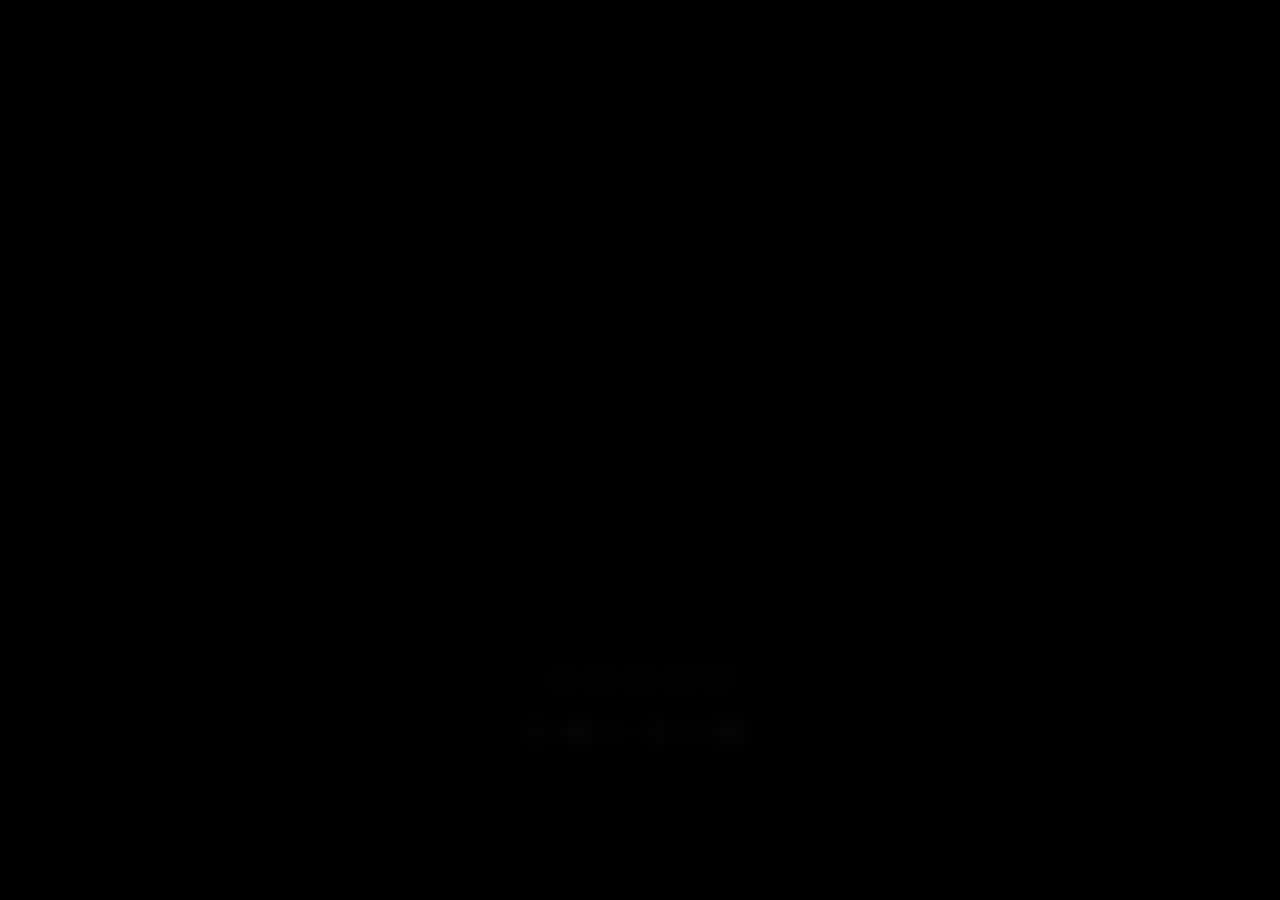
==== index.html @ 1a821f1c "Update index.html" ====
<!DOCTYPE html>
<html lang="en">
<head>
    <meta charset="UTF-8">
    <meta name="viewport" content="width=device-width, initial-scale=1.0">
    <title>sudzy's profile | onimai.net</title>
    <style>
        * {
            margin: 0;
            padding: 0;
            box-sizing: border-box;
            font-family: 'Courier New', monospace;
        }

        
        .custom-cursor {
            position: fixed;
            width: 40px;
            height: 40px;
            background: url('assets/custom_cursor.png') no-repeat center center;
            background-size: contain;
            pointer-events: none;
            z-index: 9999;
            transform: translate(-50%, -50%);
        }

        
        body:not(.touch-device) {
            cursor: none;
        }

        body {
            background-color: #000;
            color: #fff;
            overflow: hidden;
        }

        .container {
            width: 100%;
            height: 100vh;
            position: relative;
        }

        #background {
            position: fixed;
            top: 0;
            left: 0;
            width: 100%;
            height: 100%;
            object-fit: cover;
            z-index: 1;
            pointer-events: none;
        }

        .glitch-overlay {
            position: fixed;
            top: 0;
            left: 0;
            width: 100%;
            height: 100%;
            pointer-events: none;
            z-index: 2;
            opacity: 0;
            transition: opacity 0.5s;
        }

        #hacker-overlay, #snow-overlay {
            position: fixed;
            top: 0;
            left: 0;
            width: 100%;
            height: 100%;
            pointer-events: none;
            z-index: 3;
        }

        .hidden {
            display: none !important;
        }

        
        .controls {
            position: fixed;
            bottom: calc(50% - 240px - 10px);
            left: 50%;
            transform: translateX(-50%);
            display: flex;
            gap: 10px;
            z-index: 20;
            background: rgba(0, 0, 0, 0.7);
            padding: 5px 10px;
            border-radius: 20px;
            backdrop-filter: blur(5px);
        }

        .theme-button {
            width: 30px;
            height: 30px;
            border-radius: 50%;
            border: 2px solid rgba(255, 255, 255, 0.3);
            background-color: rgba(0, 0, 0, 0.5);
            cursor: pointer;
            display: flex;
            align-items: center;
            justify-content: center;
            transition: all 0.3s;
            font-size: 14px;
            font-weight: bold;
        }

        .theme-button:hover {
            transform: scale(1.1);
            border-color: rgba(255, 255, 255, 0.8);
        }

        
        .volume-control {
            display: flex;
            align-items: center;
            gap: 8px;
        }

        .volume-icon {
            width: 20px;
            height: 20px;
            cursor: pointer;
            display: flex;
            color: white;
        }

        .slider {
            -webkit-appearance: none;
            appearance: none;
            width: 80px;
            height: 5px;
            border-radius: 5px;
            background: rgba(255, 255, 255, 0.3);
            outline: none;
        }

        .slider::-webkit-slider-thumb {
            -webkit-appearance: none;
            appearance: none;
            width: 12px;
            height: 12px;
            border-radius: 50%;
            background: white;
            cursor: pointer;
        }

        
        .transparency-control {
            display: flex;
            align-items: center;
            gap: 8px;
        }

        .transparency-icon {
            width: 20px;
            height: 20px;
            color: white;
        }

        
        .top-controls {
            position: fixed;
            bottom: calc(50% - 240px - 60px);
            left: 50%;
            transform: translateX(-50%);
            display: flex;
            align-items: center;
            gap: 15px;
            z-index: 20;
            background: rgba(0, 0, 0, 0.7);
            padding: 8px 12px;
            border-radius: 20px;
            backdrop-filter: blur(5px);
        }

        
        #profile-block {
            position: fixed;
            top: 50%;
            left: 50%;
            transform: translate(-50%, -50%);
            width: 820px;
            min-height: 332px;
            background: rgba(0, 0, 0, 0.7);
            border: 1px solid rgba(255, 255, 255, 0.2);
            padding: 20px;
            border-radius: 15px;
            z-index: 20;
            display: flex;
            flex-direction: column;
            gap: 15px;
            backdrop-filter: blur(10px);
            opacity: 0;
            transform-style: preserve-3d;
            transition: transform 0.5s ease-out;
            pointer-events: auto;
        }

        .profile-header {
            display: flex;
            align-items: flex-start;
            gap: 15px;
        }

        .profile-container {
            position: relative;
            width: 150px;
            height: 150px;
        }

        .profile-container::after {
            content: '';
            position: absolute;
            top: -2px;
            left: -2px;
            right: -2px;
            bottom: -2px;
            border-radius: 50%;
            background: radial-gradient(
                circle at 10px 10px,
                var(--primary-color, #00CED1) 10%,
                transparent 15%
            );
            animation: orbit 3s linear infinite;
            z-index: -1;
            filter: blur(1px);
            box-shadow: none;
        }

        .profile-container.fast-orbit::after {
            animation: fast-orbit 0.5s linear forwards;
        }

        .profile-picture {
            width: 150px;
            height: 150px;
            border-radius: 50%;
            object-fit: cover;
            cursor: pointer;
            pointer-events: auto;
            opacity: 1 !important;
        }

        .profile-info {
            flex: 1;
            display: flex;
            flex-direction: column;
        }

        .name-and-badges {
            display: flex;
            align-items: center;
            gap: 10px;
            margin-bottom: 10px;
        }

        
        @font-face {
            font-family: 'Angel Wish';
            src: url('assets/Angel_wish.ttf') format('truetype');
            font-weight: normal;
            font-style: normal;
        }

        #profile-name {
            font-family: 'Angel Wish', sans-serif;
            font-size: 32px;
            font-weight: bold;
            letter-spacing: 3px;
            color: #fff;
            filter: drop-shadow(0 0 8px rgba(255, 255, 255, 0.7));
            opacity: 1 !important;
        }

        .badge-group {
            display: flex;
            flex-wrap: wrap;
            gap: 8px;
        }

        .badge-container {
            position: relative;
            pointer-events: auto;
            opacity: 1 !important;
        }

        .badge-container .tooltip {
            visibility: hidden;
            width: 120px;
            background-color: rgba(0, 0, 0, 0.8);
            color: #fff;
            text-align: center;
            border-radius: 6px;
            padding: 5px 0;
            position: absolute;
            z-index: 100;
            bottom: 125%;
            left: 50%;
            margin-left: -60px;
            opacity: 0;
            transition: opacity 0.3s;
        }

        .badge-container:hover .tooltip {
            visibility: visible;
            opacity: 1 !important;
        }

        .badge-box {
            background: rgba(255, 255, 255, 0.15);
            padding: 2px;
            border-radius: 15px;
            display: inline-block;
        }

        .badge-box-inner {
            background: rgba(0, 0, 0, 0.5);
            padding: 5px;
            border-radius: 12px;
            display: flex;
            gap: 8px;
            box-shadow: inset 0 0 10px rgba(255, 255, 255, 0.2);
        }

        .badge {
            width: 22px;
            height: 22px;
            transition: transform 0.3s;
            pointer-events: auto;
            opacity: 1 !important;
        }

        .badge:hover {
            transform: scale(1.2);
        }

        #profile-bio {
            color: rgba(255, 255, 255, 0.8);
            font-size: 18px;
            line-height: 1.5;
            margin-bottom: 10px;
            opacity: 1 !important;
        }

        .bio-separator {
            width: 100%;
            height: 1px;
            background: rgba(255, 255, 255, 0.2);
            margin: 20px 0;
            opacity: 1 !important;
        }

        .profile-footer {
            display: flex;
            flex-direction: column;
            gap: 5px;
            width: 100%;
            margin-top: auto;
        }

        .visitor-counter {
            display: flex;
            align-items: center;
            gap: 8px;
            background: rgba(255, 255, 255, 0.1);
            padding: 8px 15px;
            border-radius: 20px;
            font-size: 14px;
            align-self: flex-start;
            position: relative;
            pointer-events: auto;
            opacity: 1 !important;
        }

        .visitor-icon {
            width: 18px;
            height: 18px;
            color: white;
            opacity: 1 !important;
        }

        .visitor-counter .tooltip {
            visibility: hidden;
            width: 120px;
            background-color: rgba(0, 0, 0, 0.8);
            color: #fff;
            text-align: center;
            border-radius: 6px;
            padding: 5px 0;
            position: absolute;
            z-index: 100;
            top: -35px;
            left: 50%;
            margin-left: -60px;
            opacity: 0;
            transition: opacity 0.3s;
        }

        .visitor-counter:hover .tooltip {
            visibility: visible;
            opacity: 1 !important;
        }

        #visitor-count {
            opacity: 1 !important;
        }

        .social-links {
            display: flex;
            justify-content: center;
            gap: 12px;
            margin-top: 0;
            pointer-events: auto;
            opacity: 1 !important;
        }

        .social-icon {
            width: 36px;
            height: 36px;
            transition: transform 0.3s ease;
            filter: drop-shadow(0 0 8px rgba(255, 255, 255, 0.7));
            pointer-events: auto;
            opacity: 1 !important;
        }

        .social-icon:hover {
            transform: scale(1.4) rotateY(15deg);
        }

        
        #skills-block {
            position: fixed;
            top: 50%;
            left: 50%;
            transform: translate(-50%, -50%);
            width: 820px;
            min-height: 332px;
            background: rgba(0, 0, 0, 0.7);
            border: 1px solid rgba(255, 255, 255, 0.2);
            padding: 20px;
            border-radius: 15px;
            z-index: 20;
            display: flex;
            flex-direction: column;
            gap: 15px;
            backdrop-filter: blur(10px);
            transform-style: preserve-3d;
            transition: transform 0.5s ease-out;
        }

        .skills-title {
            text-align: center;
            font-size: 24px;
            margin-bottom: 15px;
        }

        .skill {
            display: flex;
            flex-direction: column;
            gap: 5px;
        }

        .skill-name {
            display: flex;
            justify-content: space-between;
            align-items: center;
        }

        .skill-icon {
            width: 22px;
            height: 22px;
            margin-right: 8px;
        }

        .skill-bar-container {
            height: 10px;
            background: rgba(255, 255, 255, 0.1);
            border-radius: 5px;
            overflow: hidden;
        }

        .skill-bar {
            height: 100%;
            border-radius: 5px;
            width: 0%;
            transition: width 2s;
        }

        #python-bar {
            background: linear-gradient(90deg, #ff6b6b, #ff9f9f);
        }

        #cpp-bar {
            background: linear-gradient(90deg, #4facfe, #00f2fe);
        }

        #csharp-bar {
            background: linear-gradient(90deg, #43e97b, #38f9d7);
        }

        
        #results-button-container {
            position: fixed;
            top: 20px;
            left: 50%;
            transform: translateX(-50%);
            z-index: 20;
        }

        #results-theme {
            background: rgba(0, 0, 0, 0.7);
            color: white;
            border: 1px solid rgba(255, 255, 255, 0.3);
            padding: 8px 15px;
            border-radius: 20px;
            cursor: pointer;
            font-family: 'Courier New', monospace;
            font-size: 14px;
            backdrop-filter: blur(5px);
            transition: all 0.3s;
        }

        #results-theme:hover {
            background: rgba(0, 0, 0, 0.9);
            border-color: rgba(255, 255, 255, 0.8);
        }

        #results-hint {
            position: absolute;
            background: rgba(0, 0, 0, 0.8);
            color: white;
            padding: 8px 12px;
            border-radius: 10px;
            font-size: 12px;
            width: 180px;
            text-align: center;
            pointer-events: none;
            z-index: 25;
            backdrop-filter: blur(5px);
            border: 1px solid rgba(255, 255, 255, 0.2);
        }

        #results-hint::before {
            content: '';
            position: absolute;
            top: -10px;
            left: 50%;
            transform: translateX(-50%);
            border-width: 0 10px 10px 10px;
            border-style: solid;
            border-color: transparent transparent rgba(0, 0, 0, 0.8) transparent;
        }

        
        .home-theme #profile-block,
        .home-theme #skills-block {
            border-color: rgba(0, 195, 255, 0.5);
        }

        .hacker-theme #profile-block,
        .hacker-theme #skills-block {
            border-color: rgba(0, 255, 0, 0.5);
        }

        .rain-theme #profile-block,
        .rain-theme #skills-block {
            border-color: rgba(100, 149, 237, 0.5);
        }

        .anime-theme #profile-block,
        .anime-theme #skills-block {
            border-color: rgba(255, 0, 255, 0.5);
        }

        .car-theme #profile-block,
        .car-theme #skills-block {
            border-color: rgba(255, 165, 0, 0.5);
        }

        
        .glitch {
            animation: glitch 0.2s ease-in-out;
        }

        @keyframes glitch {
            0% {
                transform: translate(0);
            }
            20% {
                transform: translate(-2px, 2px);
            }
            40% {
                transform: translate(-2px, -2px);
            }
            60% {
                transform: translate(2px, 2px);
            }
            80% {
                transform: translate(2px, -2px);
            }
            100% {
                transform: translate(0);
            }
        }

        @keyframes orbit {
            0% {
                transform: rotate(0deg);
            }
            100% {
                transform: rotate(360deg);
            }
        }

        @keyframes fast-orbit {
            0% {
                transform: rotate(0deg);
            }
            100% {
                transform: rotate(360deg);
            }
        }

        
        .cursor-trail {
            position: fixed;
            pointer-events: none;
            z-index: 9999;
        }

        .cursor-trail-dot {
            position: absolute;
            width: 6px;
            height: 6px;
            background-color: rgba(255, 255, 255, 0.8);
            border-radius: 50%;
            transform: translate(-50%, -50%);
            transition: opacity 0.3s ease;
        }

        
        #start-screen {
            position: fixed;
            top: 0;
            left: 0;
            width: 100%;
            height: 100vh;
            background: rgba(0, 0, 0, 0.9);
            backdrop-filter: blur(10px);
            display: flex;
            align-items: center;
            justify-content: center;
            z-index: 30;
            cursor: pointer;
        }

        #start-text {
            font-family: 'Courier New', monospace;
            font-size: 24px;
            color: #fff;
            text-align: center;
        }

        
        @media (max-width: 430px) {
            
            #profile-block, #skills-block {
                width: 90vw;
                max-width: 350px;
                min-height: 280px;
                padding: 15px;
                top: 50%;
                left: 50%;
                transform: translate(-50%, -50%);
            }

            .profile-header {
                flex-direction: column;
                align-items: center;
                gap: 10px;
            }

            .profile-container {
                width: 120px;
                height: 120px;
            }

            .profile-picture {
                width: 120px;
                height: 120px;
            }

            .profile-info {
                align-items: center;
                text-align: center;
            }

            .name-and-badges {
                flex-direction: column;
                align-items: center;
                gap: 8px;
            }

            #profile-name {
                font-size: 24px;
                letter-spacing: 2px;
            }

            .badge-group {
                justify-content: center;
                gap: 6px;
            }

            .badge {
                width: 18px;
                height: 18px;
            }

            .badge-container .tooltip {
                width: 100px;
                font-size: 12px;
                margin-left: -50px;
                bottom: 110%;
            }

            #profile-bio {
                font-size: 14px;
                line-height: 1.4;
            }

            .bio-separator {
                margin: 15px 0;
            }

            .social-links {
                gap: 10px;
                justify-content: center;
            }

            .social-icon {
                width: 32px;
                height: 32px;
            }

            .visitor-counter {
                font-size: 12px;
                padding: 6px 12px;
                align-self: center;
            }

            .visitor-icon {
                width: 16px;
                height: 16px;
            }

            .visitor-counter .tooltip {
                width: 100px;
                font-size: 12px;
                margin-left: -50px;
                top: -30px;
            }

            .skills-title {
                font-size: 18px;
                margin-bottom: 10px;
            }

            .skill-icon {
                width: 18px;
                height: 18px;
            }

            .skill-name span {
                font-size: 14px;
            }

            
            .controls {
                bottom: 20px;
                gap: 8px;
                padding: 5px 8px;
            }

            .theme-button {
                width: 28px;
                height: 28px;
                font-size: 12px;
            }

            
            .top-controls {
                bottom: 70px;
                gap: 10px;
                padding: 6px 10px;
            }

            .volume-control, .transparency-control {
                gap: 6px;
            }

            .volume-icon, .transparency-icon {
                width: 18px;
                height: 18px;
            }

            .slider {
                width: 60px;
                height: 4px;
            }

            .slider::-webkit-slider-thumb {
                width: 10px;
                height: 10px;
            }

            
            #results-button-container {
                top: 10px;
            }

            #results-theme {
                padding: 6px 12px;
                font-size: 12px;
            }

            #results-hint {
                width: 150px;
                font-size: 10px;
                padding: 6px 10px;
            }

            
            #start-text {
                font-size: 18px;
                padding: 0 20px;
            }
        }
    </style>
    <link href="https://fonts.googleapis.com/css2?family=Retro+Gaming&display=swap" rel="stylesheet">
</head>
<body class="home-theme" onload="initMedia()">
    
    <div class="custom-cursor"></div>

    
    <div id="start-screen">
        <div id="start-text"></div>
    </div>

    <div class="container">
        
        <video id="background" autoplay loop muted playsinline webkit-playsinline>
            <source src="assets/background.mp4" type="video/mp4">
        </video>

        
        <div class="glitch-overlay"></div>
        <div id="hacker-overlay" class="hidden">
            
        </div>
        <div id="snow-overlay" class="hidden">
            
        </div>


        <div id="profile-block">
            <div class="profile-header">
                <div class="profile-container">
                    <img src="assets/profile.gif" alt="Profile" class="profile-picture">
                </div>
                <div class="profile-info">
                    <div class="name-and-badges">
                        <div id="profile-name">sudzy</div>
                        <div class="badge-box">
                            <div class="badge-box-inner">
                                <div class="badge-group">
                                    <div class="badge-container">
                                        <img src="assets/staff.gif" alt="Staff" class="badge">
                                        <span class="tooltip">Premium</span>
                                    </div>
                                    <div class="badge-container">
                                        <img src="assets/owner.gif" alt="Owner" class="badge">
                                        <span class="tooltip">Owner</span>
                                    </div>
                                    
                                    <div class="badge-container">
                                        <img src="assets/developer.png" alt="Developer" class="badge">
                                        <span class="tooltip">Developer</span>
                                    </div>
                                    
                                    
                                    <div class="badge-container">
                                        <img src="assets/verified.gif" alt="Verified" class="badge">
                                        <span class="tooltip">Verified</span>
                                    </div>
                                    
                                </div>
                            </div>
                        </div>
                    </div>
                    <div id="profile-bio"></div>
                </div>
            </div>

            <div class="bio-separator"></div>

            <div class="profile-footer">

                <div class="social-links">
                    <a href="https://discord.gg/motiongoats" target="_blank">
                        <img src="assets/discord.png" alt="Discord" class="social-icon">
                    </a>
                    <a href="https://github.com/sudzyreborn" target="_blank">
                        <img src="assets/github.png" alt="GitHub" class="social-icon">
                    </a>
                    <a href="https://www.youtube.com/@jvbjvbj" target="_blank">
                        <img src="assets/youtube.png" alt="YouTube" class="social-icon">
                    </a>
                    
                </div>


                <div class="visitor-counter">
                    <svg class="visitor-icon" viewBox="0 0 24 24" fill="none" stroke="currentColor">
                        <path stroke-linecap="round" stroke-linejoin="round" stroke-width="2" d="M15 12a3 3 0 11-6 0 3 3 0 016 0z"></path>
                        <path stroke-linecap="round" stroke-linejoin="round" stroke-width="2" d="M2.458 12C3.732 7.943 7.523 5 12 5c4.478 0 8.268 2.943 9.542 7-1.274 4.057-5.064 7-9.542 7-4.477 0-8.268-2.943-9.542-7z"></path>
                    </svg>
                    <span id="visitor-count">21234</span>
                    <span class="tooltip">Profile Views</span>
                </div>
            </div>
        </div>


        <div id="skills-block" class="hidden">
            <h2 class="skills-title">Programming Skills</h2>
            <div class="skill">
                <div class="skill-name">
                    <img src="assets/python.png" alt="Python" class="skill-icon">
                    <span>Python</span>
                    <span>87%</span>
                </div>
                <div class="skill-bar-container">
                    <div id="python-bar" class="skill-bar"></div>
                </div>
            </div>
            <div class="skill">
                <div class="skill-name">
                    <img src="assets/cpp.png" alt="C++" class="skill-icon">
                    <span>C++</span>
                    <span>75%</span>
                </div>
                <div class="skill-bar-container">
                    <div id="cpp-bar" class="skill-bar"></div>
                </div>
            </div>
            <div class="skill">
                <div class="skill-name">
                    <img src="assets/csharp.png" alt="C#" class="skill-icon">
                    <span>C#</span>
                    <span>80%</span>
                </div>
                <div class="skill-bar-container">
                    <div id="csharp-bar" class="skill-bar"></div>
                </div>
            </div>
        </div>


        <div id="results-button-container" class="hidden">
            <button id="results-theme">View Results</button>
            <div id="results-hint" class="hidden">Click again to return to profile</div>
        </div>


        <div class="controls">
            <div id="home-theme" class="theme-button">1</div>
            <div id="hacker-theme" class="theme-button">2</div>
            <div id="rain-theme" class="theme-button">3</div>
            <div id="anime-theme" class="theme-button">4</div>
            <div id="car-theme" class="theme-button">5</div>
        </div>


        <div class="top-controls">
            <div class="volume-control">
                <svg id="volume-icon" class="volume-icon" viewBox="0 0 24 24" fill="none" stroke="currentColor">
                    <path stroke-linecap="round" stroke-linejoin="round" stroke-width="2" d="M15.536 8.464a5 5 0 010 7.072m2.828-9.9a9 9 0 010 12.728M5.586 15H4a1 1 0 01-1-1v-4a1 1 0 011-1h1.586l4.707-4.707C10.923 3.663 12 4.109 12 5v14c0 .891-1.077 1.337-1.707.707L5.586 15z"></path>
                </svg>
                <input id="volume-slider" class="slider" type="range" min="0" max="1" step="0.01" value="0.3">
            </div>
            <div class="transparency-control">
                <svg class="transparency-icon" viewBox="0 0 24 24" fill="none" stroke="currentColor">
                    <path stroke-linecap="round" stroke-linejoin="round" stroke-width="2" d="M15 12a3 3 0 11-6 0 3 3 0 016 0z"></path>
                    <path stroke-linecap="round" stroke-linejoin="round" stroke-width="2" d="M2.458 12C3.732 7.943 7.523 5 12 5c4.478 0 8.268 2.943 9.542 7-1.274 4.057-5.064 7-9.542 7-4.477 0-8.268-2.943-9.542-7z"></path>
                </svg>
                <input id="transparency-slider" class="slider" type="range" min="0" max="1" step="0.01" value="0.7">
            </div>
        </div>
    </div>


    <audio id="background-music" loop>
        <source src="assets/background_music.mp3" type="audio/mp3">
    </audio>
    <audio id="hacker-music" loop muted>
        <source src="assets/hacker_music.mp3" type="audio/mp3">
    </audio>
    <audio id="rain-music" loop muted>
        <source src="assets/rain_music.mp3" type="audio/mp3">
    </audio>
    <audio id="anime-music" loop muted>
        <source src="assets/anime_music.mp3" type="audio/mp3">
    </audio>
    <audio id="car-music" loop muted>
        <source src="assets/car_music.mp3" type="audio/mp3">
    </audio>


    <script src="https://cdnjs.cloudflare.com/ajax/libs/gsap/3.12.2/gsap.min.js"></script>


    <script src="script.js"></script>
</body>
</html>
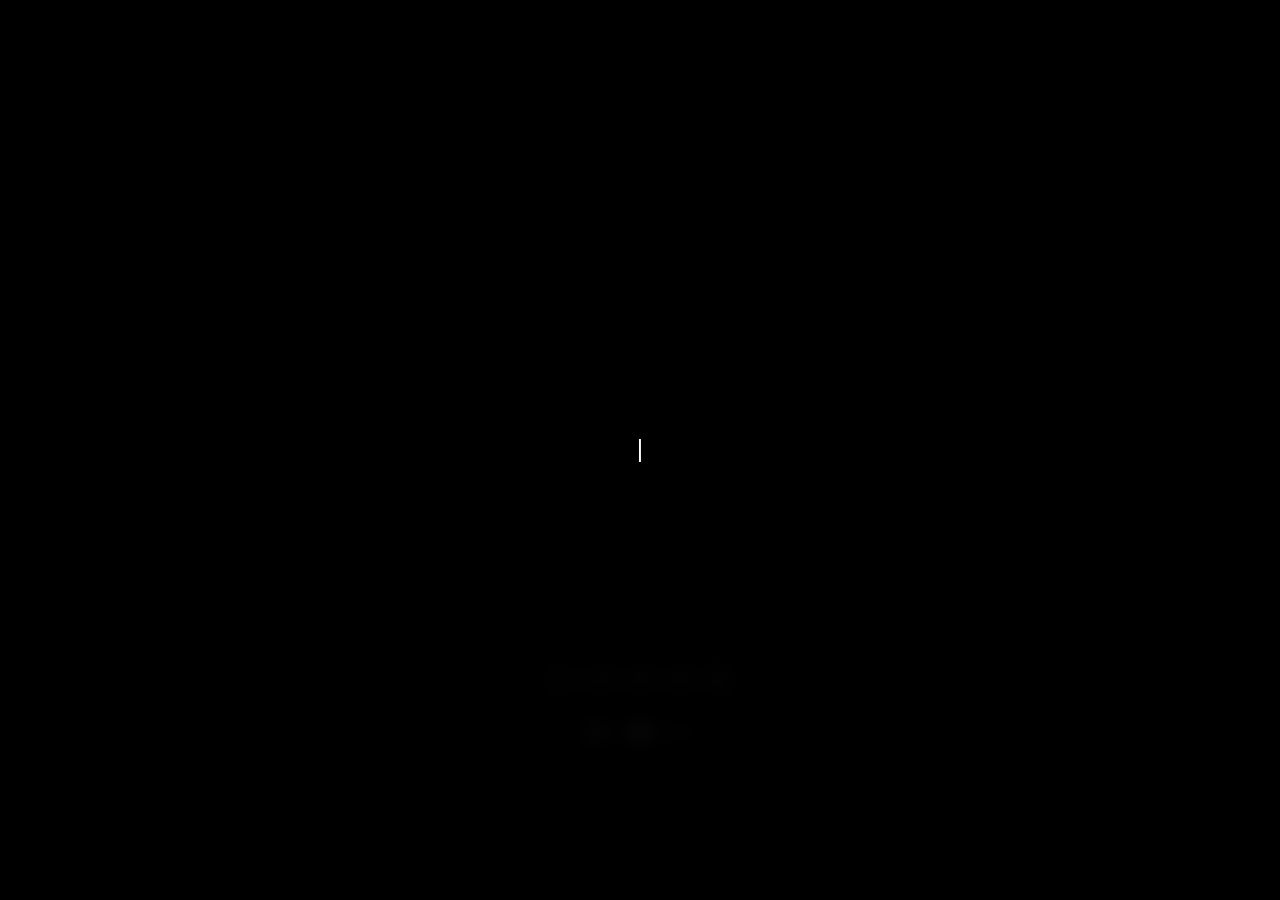
==== commit 36908572: "Update index.html" ====
--- a/index.html
+++ b/index.html
@@ -879,11 +879,11 @@
                             <div class="badge-box-inner">
                                 <div class="badge-group">
                                     <div class="badge-container">
-                                        <img src="assets/staff.gif" alt="Staff" class="badge">
+                                        <img src="assets/premium.png" alt="Premium" class="badge">
                                         <span class="tooltip">Premium</span>
                                     </div>
                                     <div class="badge-container">
-                                        <img src="assets/owner.gif" alt="Owner" class="badge">
+                                        <img src="assets/owner.png" alt="Owner" class="badge">
                                         <span class="tooltip">Owner</span>
                                     </div>
                                     
@@ -894,7 +894,7 @@
                                     
                                     
                                     <div class="badge-container">
-                                        <img src="assets/verified.gif" alt="Verified" class="badge">
+                                        <img src="assets/verified.png" alt="Verified" class="badge">
                                         <span class="tooltip">Verified</span>
                                     </div>
                                     
@@ -993,13 +993,7 @@
                 </svg>
                 <input id="volume-slider" class="slider" type="range" min="0" max="1" step="0.01" value="0.3">
             </div>
-            <div class="transparency-control">
-                <svg class="transparency-icon" viewBox="0 0 24 24" fill="none" stroke="currentColor">
-                    <path stroke-linecap="round" stroke-linejoin="round" stroke-width="2" d="M15 12a3 3 0 11-6 0 3 3 0 016 0z"></path>
-                    <path stroke-linecap="round" stroke-linejoin="round" stroke-width="2" d="M2.458 12C3.732 7.943 7.523 5 12 5c4.478 0 8.268 2.943 9.542 7-1.274 4.057-5.064 7-9.542 7-4.477 0-8.268-2.943-9.542-7z"></path>
-                </svg>
-                <input id="transparency-slider" class="slider" type="range" min="0" max="1" step="0.01" value="0.7">
-            </div>
+            
         </div>
     </div>
 
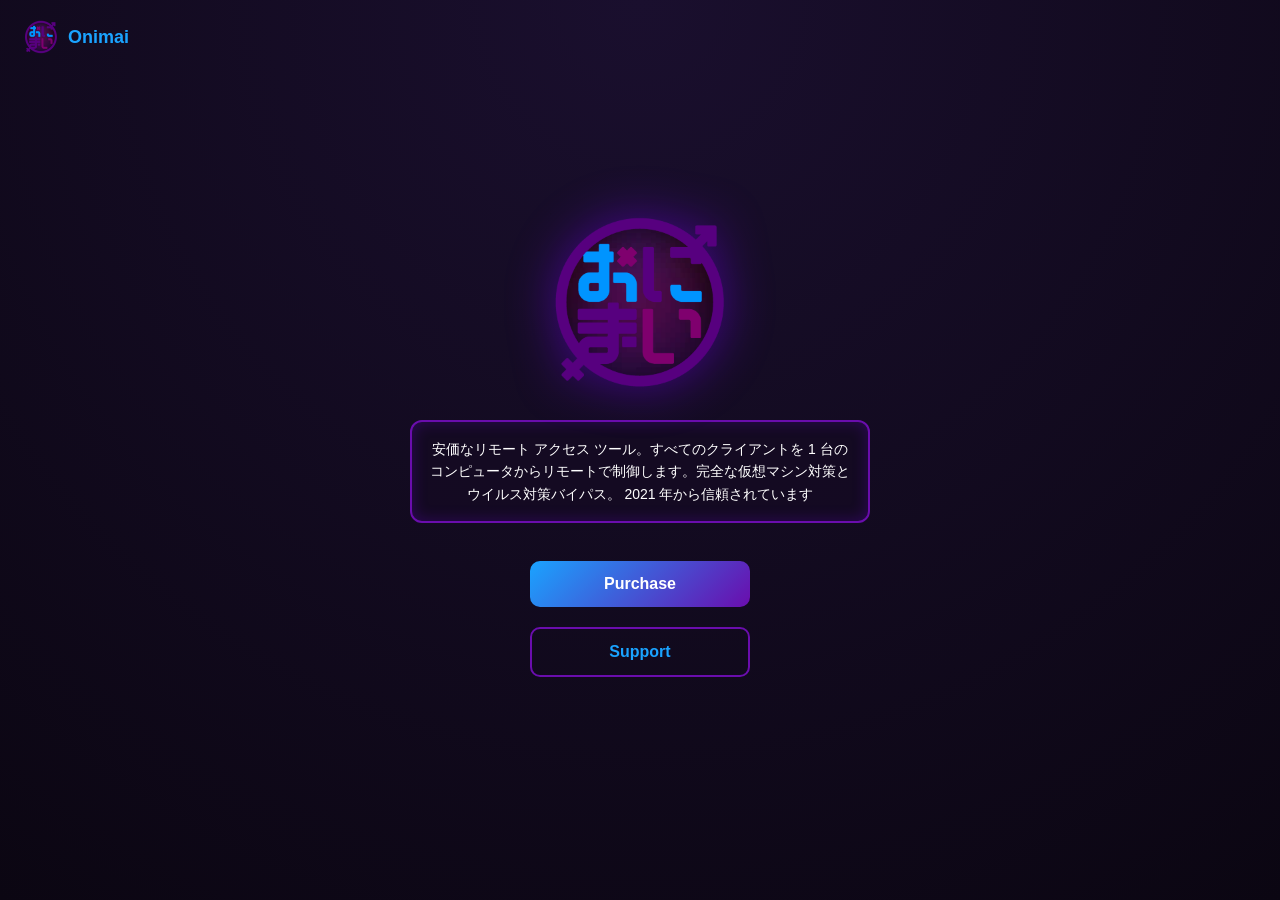
==== commit ac7d71ef: "Create initial index.html for Onimai webpage This HTML file sets up a webpage for 'Onimai' with styl" ====
--- a/index.html
+++ b/index.html
@@ -1,1023 +1,149 @@
-<!DOCTYPE html>
-<html lang="en">
-<head>
-    <meta charset="UTF-8">
-    <meta name="viewport" content="width=device-width, initial-scale=1.0">
-    <title>sudzy's profile | onimai.net</title>
-    <style>
-        * {
-            margin: 0;
-            padding: 0;
-            box-sizing: border-box;
-            font-family: 'Courier New', monospace;
-        }
-
-        
-        .custom-cursor {
-            position: fixed;
-            width: 40px;
-            height: 40px;
-            background: url('assets/custom_cursor.png') no-repeat center center;
-            background-size: contain;
-            pointer-events: none;
-            z-index: 9999;
-            transform: translate(-50%, -50%);
-        }
-
-        
-        body:not(.touch-device) {
-            cursor: none;
-        }
-
-        body {
-            background-color: #000;
-            color: #fff;
-            overflow: hidden;
-        }
-
-        .container {
-            width: 100%;
-            height: 100vh;
-            position: relative;
-        }
-
-        #background {
-            position: fixed;
-            top: 0;
-            left: 0;
-            width: 100%;
-            height: 100%;
-            object-fit: cover;
-            z-index: 1;
-            pointer-events: none;
-        }
-
-        .glitch-overlay {
-            position: fixed;
-            top: 0;
-            left: 0;
-            width: 100%;
-            height: 100%;
-            pointer-events: none;
-            z-index: 2;
-            opacity: 0;
-            transition: opacity 0.5s;
-        }
-
-        #hacker-overlay, #snow-overlay {
-            position: fixed;
-            top: 0;
-            left: 0;
-            width: 100%;
-            height: 100%;
-            pointer-events: none;
-            z-index: 3;
-        }
-
-        .hidden {
-            display: none !important;
-        }
-
-        
-        .controls {
-            position: fixed;
-            bottom: calc(50% - 240px - 10px);
-            left: 50%;
-            transform: translateX(-50%);
-            display: flex;
-            gap: 10px;
-            z-index: 20;
-            background: rgba(0, 0, 0, 0.7);
-            padding: 5px 10px;
-            border-radius: 20px;
-            backdrop-filter: blur(5px);
-        }
-
-        .theme-button {
-            width: 30px;
-            height: 30px;
-            border-radius: 50%;
-            border: 2px solid rgba(255, 255, 255, 0.3);
-            background-color: rgba(0, 0, 0, 0.5);
-            cursor: pointer;
-            display: flex;
-            align-items: center;
-            justify-content: center;
-            transition: all 0.3s;
-            font-size: 14px;
-            font-weight: bold;
-        }
-
-        .theme-button:hover {
-            transform: scale(1.1);
-            border-color: rgba(255, 255, 255, 0.8);
-        }
-
-        
-        .volume-control {
-            display: flex;
-            align-items: center;
-            gap: 8px;
-        }
-
-        .volume-icon {
-            width: 20px;
-            height: 20px;
-            cursor: pointer;
-            display: flex;
-            color: white;
-        }
-
-        .slider {
-            -webkit-appearance: none;
-            appearance: none;
-            width: 80px;
-            height: 5px;
-            border-radius: 5px;
-            background: rgba(255, 255, 255, 0.3);
-            outline: none;
-        }
-
-        .slider::-webkit-slider-thumb {
-            -webkit-appearance: none;
-            appearance: none;
-            width: 12px;
-            height: 12px;
-            border-radius: 50%;
-            background: white;
-            cursor: pointer;
-        }
-
-        
-        .transparency-control {
-            display: flex;
-            align-items: center;
-            gap: 8px;
-        }
-
-        .transparency-icon {
-            width: 20px;
-            height: 20px;
-            color: white;
-        }
-
-        
-        .top-controls {
-            position: fixed;
-            bottom: calc(50% - 240px - 60px);
-            left: 50%;
-            transform: translateX(-50%);
-            display: flex;
-            align-items: center;
-            gap: 15px;
-            z-index: 20;
-            background: rgba(0, 0, 0, 0.7);
-            padding: 8px 12px;
-            border-radius: 20px;
-            backdrop-filter: blur(5px);
-        }
-
-        
-        #profile-block {
-            position: fixed;
-            top: 50%;
-            left: 50%;
-            transform: translate(-50%, -50%);
-            width: 820px;
-            min-height: 332px;
-            background: rgba(0, 0, 0, 0.7);
-            border: 1px solid rgba(255, 255, 255, 0.2);
-            padding: 20px;
-            border-radius: 15px;
-            z-index: 20;
-            display: flex;
-            flex-direction: column;
-            gap: 15px;
-            backdrop-filter: blur(10px);
-            opacity: 0;
-            transform-style: preserve-3d;
-            transition: transform 0.5s ease-out;
-            pointer-events: auto;
-        }
-
-        .profile-header {
-            display: flex;
-            align-items: flex-start;
-            gap: 15px;
-        }
-
-        .profile-container {
-            position: relative;
-            width: 150px;
-            height: 150px;
-        }
-
-        .profile-container::after {
-            content: '';
-            position: absolute;
-            top: -2px;
-            left: -2px;
-            right: -2px;
-            bottom: -2px;
-            border-radius: 50%;
-            background: radial-gradient(
-                circle at 10px 10px,
-                var(--primary-color, #00CED1) 10%,
-                transparent 15%
-            );
-            animation: orbit 3s linear infinite;
-            z-index: -1;
-            filter: blur(1px);
-            box-shadow: none;
-        }
-
-        .profile-container.fast-orbit::after {
-            animation: fast-orbit 0.5s linear forwards;
-        }
-
-        .profile-picture {
-            width: 150px;
-            height: 150px;
-            border-radius: 50%;
-            object-fit: cover;
-            cursor: pointer;
-            pointer-events: auto;
-            opacity: 1 !important;
-        }
-
-        .profile-info {
-            flex: 1;
-            display: flex;
-            flex-direction: column;
-        }
-
-        .name-and-badges {
-            display: flex;
-            align-items: center;
-            gap: 10px;
-            margin-bottom: 10px;
-        }
-
-        
-        @font-face {
-            font-family: 'Angel Wish';
-            src: url('assets/Angel_wish.ttf') format('truetype');
-            font-weight: normal;
-            font-style: normal;
-        }
-
-        #profile-name {
-            font-family: 'Angel Wish', sans-serif;
-            font-size: 32px;
-            font-weight: bold;
-            letter-spacing: 3px;
-            color: #fff;
-            filter: drop-shadow(0 0 8px rgba(255, 255, 255, 0.7));
-            opacity: 1 !important;
-        }
-
-        .badge-group {
-            display: flex;
-            flex-wrap: wrap;
-            gap: 8px;
-        }
-
-        .badge-container {
-            position: relative;
-            pointer-events: auto;
-            opacity: 1 !important;
-        }
-
-        .badge-container .tooltip {
-            visibility: hidden;
-            width: 120px;
-            background-color: rgba(0, 0, 0, 0.8);
-            color: #fff;
-            text-align: center;
-            border-radius: 6px;
-            padding: 5px 0;
-            position: absolute;
-            z-index: 100;
-            bottom: 125%;
-            left: 50%;
-            margin-left: -60px;
-            opacity: 0;
-            transition: opacity 0.3s;
-        }
-
-        .badge-container:hover .tooltip {
-            visibility: visible;
-            opacity: 1 !important;
-        }
-
-        .badge-box {
-            background: rgba(255, 255, 255, 0.15);
-            padding: 2px;
-            border-radius: 15px;
-            display: inline-block;
-        }
-
-        .badge-box-inner {
-            background: rgba(0, 0, 0, 0.5);
-            padding: 5px;
-            border-radius: 12px;
-            display: flex;
-            gap: 8px;
-            box-shadow: inset 0 0 10px rgba(255, 255, 255, 0.2);
-        }
-
-        .badge {
-            width: 22px;
-            height: 22px;
-            transition: transform 0.3s;
-            pointer-events: auto;
-            opacity: 1 !important;
-        }
-
-        .badge:hover {
-            transform: scale(1.2);
-        }
-
-        #profile-bio {
-            color: rgba(255, 255, 255, 0.8);
-            font-size: 18px;
-            line-height: 1.5;
-            margin-bottom: 10px;
-            opacity: 1 !important;
-        }
-
-        .bio-separator {
-            width: 100%;
-            height: 1px;
-            background: rgba(255, 255, 255, 0.2);
-            margin: 20px 0;
-            opacity: 1 !important;
-        }
-
-        .profile-footer {
-            display: flex;
-            flex-direction: column;
-            gap: 5px;
-            width: 100%;
-            margin-top: auto;
-        }
-
-        .visitor-counter {
-            display: flex;
-            align-items: center;
-            gap: 8px;
-            background: rgba(255, 255, 255, 0.1);
-            padding: 8px 15px;
-            border-radius: 20px;
-            font-size: 14px;
-            align-self: flex-start;
-            position: relative;
-            pointer-events: auto;
-            opacity: 1 !important;
-        }
-
-        .visitor-icon {
-            width: 18px;
-            height: 18px;
-            color: white;
-            opacity: 1 !important;
-        }
-
-        .visitor-counter .tooltip {
-            visibility: hidden;
-            width: 120px;
-            background-color: rgba(0, 0, 0, 0.8);
-            color: #fff;
-            text-align: center;
-            border-radius: 6px;
-            padding: 5px 0;
-            position: absolute;
-            z-index: 100;
-            top: -35px;
-            left: 50%;
-            margin-left: -60px;
-            opacity: 0;
-            transition: opacity 0.3s;
-        }
-
-        .visitor-counter:hover .tooltip {
-            visibility: visible;
-            opacity: 1 !important;
-        }
-
-        #visitor-count {
-            opacity: 1 !important;
-        }
-
-        .social-links {
-            display: flex;
-            justify-content: center;
-            gap: 12px;
-            margin-top: 0;
-            pointer-events: auto;
-            opacity: 1 !important;
-        }
-
-        .social-icon {
-            width: 36px;
-            height: 36px;
-            transition: transform 0.3s ease;
-            filter: drop-shadow(0 0 8px rgba(255, 255, 255, 0.7));
-            pointer-events: auto;
-            opacity: 1 !important;
-        }
-
-        .social-icon:hover {
-            transform: scale(1.4) rotateY(15deg);
-        }
-
-        
-        #skills-block {
-            position: fixed;
-            top: 50%;
-            left: 50%;
-            transform: translate(-50%, -50%);
-            width: 820px;
-            min-height: 332px;
-            background: rgba(0, 0, 0, 0.7);
-            border: 1px solid rgba(255, 255, 255, 0.2);
-            padding: 20px;
-            border-radius: 15px;
-            z-index: 20;
-            display: flex;
-            flex-direction: column;
-            gap: 15px;
-            backdrop-filter: blur(10px);
-            transform-style: preserve-3d;
-            transition: transform 0.5s ease-out;
-        }
-
-        .skills-title {
-            text-align: center;
-            font-size: 24px;
-            margin-bottom: 15px;
-        }
-
-        .skill {
-            display: flex;
-            flex-direction: column;
-            gap: 5px;
-        }
-
-        .skill-name {
-            display: flex;
-            justify-content: space-between;
-            align-items: center;
-        }
-
-        .skill-icon {
-            width: 22px;
-            height: 22px;
-            margin-right: 8px;
-        }
-
-        .skill-bar-container {
-            height: 10px;
-            background: rgba(255, 255, 255, 0.1);
-            border-radius: 5px;
-            overflow: hidden;
-        }
-
-        .skill-bar {
-            height: 100%;
-            border-radius: 5px;
-            width: 0%;
-            transition: width 2s;
-        }
-
-        #python-bar {
-            background: linear-gradient(90deg, #ff6b6b, #ff9f9f);
-        }
-
-        #cpp-bar {
-            background: linear-gradient(90deg, #4facfe, #00f2fe);
-        }
-
-        #csharp-bar {
-            background: linear-gradient(90deg, #43e97b, #38f9d7);
-        }
-
-        
-        #results-button-container {
-            position: fixed;
-            top: 20px;
-            left: 50%;
-            transform: translateX(-50%);
-            z-index: 20;
-        }
-
-        #results-theme {
-            background: rgba(0, 0, 0, 0.7);
-            color: white;
-            border: 1px solid rgba(255, 255, 255, 0.3);
-            padding: 8px 15px;
-            border-radius: 20px;
-            cursor: pointer;
-            font-family: 'Courier New', monospace;
-            font-size: 14px;
-            backdrop-filter: blur(5px);
-            transition: all 0.3s;
-        }
-
-        #results-theme:hover {
-            background: rgba(0, 0, 0, 0.9);
-            border-color: rgba(255, 255, 255, 0.8);
-        }
-
-        #results-hint {
-            position: absolute;
-            background: rgba(0, 0, 0, 0.8);
-            color: white;
-            padding: 8px 12px;
-            border-radius: 10px;
-            font-size: 12px;
-            width: 180px;
-            text-align: center;
-            pointer-events: none;
-            z-index: 25;
-            backdrop-filter: blur(5px);
-            border: 1px solid rgba(255, 255, 255, 0.2);
-        }
-
-        #results-hint::before {
-            content: '';
-            position: absolute;
-            top: -10px;
-            left: 50%;
-            transform: translateX(-50%);
-            border-width: 0 10px 10px 10px;
-            border-style: solid;
-            border-color: transparent transparent rgba(0, 0, 0, 0.8) transparent;
-        }
-
-        
-        .home-theme #profile-block,
-        .home-theme #skills-block {
-            border-color: rgba(0, 195, 255, 0.5);
-        }
-
-        .hacker-theme #profile-block,
-        .hacker-theme #skills-block {
-            border-color: rgba(0, 255, 0, 0.5);
-        }
-
-        .rain-theme #profile-block,
-        .rain-theme #skills-block {
-            border-color: rgba(100, 149, 237, 0.5);
-        }
-
-        .anime-theme #profile-block,
-        .anime-theme #skills-block {
-            border-color: rgba(255, 0, 255, 0.5);
-        }
-
-        .car-theme #profile-block,
-        .car-theme #skills-block {
-            border-color: rgba(255, 165, 0, 0.5);
-        }
-
-        
-        .glitch {
-            animation: glitch 0.2s ease-in-out;
-        }
-
-        @keyframes glitch {
-            0% {
-                transform: translate(0);
-            }
-            20% {
-                transform: translate(-2px, 2px);
-            }
-            40% {
-                transform: translate(-2px, -2px);
-            }
-            60% {
-                transform: translate(2px, 2px);
-            }
-            80% {
-                transform: translate(2px, -2px);
-            }
-            100% {
-                transform: translate(0);
-            }
-        }
-
-        @keyframes orbit {
-            0% {
-                transform: rotate(0deg);
-            }
-            100% {
-                transform: rotate(360deg);
-            }
-        }
-
-        @keyframes fast-orbit {
-            0% {
-                transform: rotate(0deg);
-            }
-            100% {
-                transform: rotate(360deg);
-            }
-        }
-
-        
-        .cursor-trail {
-            position: fixed;
-            pointer-events: none;
-            z-index: 9999;
-        }
-
-        .cursor-trail-dot {
-            position: absolute;
-            width: 6px;
-            height: 6px;
-            background-color: rgba(255, 255, 255, 0.8);
-            border-radius: 50%;
-            transform: translate(-50%, -50%);
-            transition: opacity 0.3s ease;
-        }
-
-        
-        #start-screen {
-            position: fixed;
-            top: 0;
-            left: 0;
-            width: 100%;
-            height: 100vh;
-            background: rgba(0, 0, 0, 0.9);
-            backdrop-filter: blur(10px);
-            display: flex;
-            align-items: center;
-            justify-content: center;
-            z-index: 30;
-            cursor: pointer;
-        }
-
-        #start-text {
-            font-family: 'Courier New', monospace;
-            font-size: 24px;
-            color: #fff;
-            text-align: center;
-        }
-
-        
-        @media (max-width: 430px) {
-            
-            #profile-block, #skills-block {
-                width: 90vw;
-                max-width: 350px;
-                min-height: 280px;
-                padding: 15px;
-                top: 50%;
-                left: 50%;
-                transform: translate(-50%, -50%);
-            }
-
-            .profile-header {
-                flex-direction: column;
-                align-items: center;
-                gap: 10px;
-            }
-
-            .profile-container {
-                width: 120px;
-                height: 120px;
-            }
-
-            .profile-picture {
-                width: 120px;
-                height: 120px;
-            }
-
-            .profile-info {
-                align-items: center;
-                text-align: center;
-            }
-
-            .name-and-badges {
-                flex-direction: column;
-                align-items: center;
-                gap: 8px;
-            }
-
-            #profile-name {
-                font-size: 24px;
-                letter-spacing: 2px;
-            }
-
-            .badge-group {
-                justify-content: center;
-                gap: 6px;
-            }
-
-            .badge {
-                width: 18px;
-                height: 18px;
-            }
-
-            .badge-container .tooltip {
-                width: 100px;
-                font-size: 12px;
-                margin-left: -50px;
-                bottom: 110%;
-            }
-
-            #profile-bio {
-                font-size: 14px;
-                line-height: 1.4;
-            }
-
-            .bio-separator {
-                margin: 15px 0;
-            }
-
-            .social-links {
-                gap: 10px;
-                justify-content: center;
-            }
-
-            .social-icon {
-                width: 32px;
-                height: 32px;
-            }
-
-            .visitor-counter {
-                font-size: 12px;
-                padding: 6px 12px;
-                align-self: center;
-            }
-
-            .visitor-icon {
-                width: 16px;
-                height: 16px;
-            }
-
-            .visitor-counter .tooltip {
-                width: 100px;
-                font-size: 12px;
-                margin-left: -50px;
-                top: -30px;
-            }
-
-            .skills-title {
-                font-size: 18px;
-                margin-bottom: 10px;
-            }
-
-            .skill-icon {
-                width: 18px;
-                height: 18px;
-            }
-
-            .skill-name span {
-                font-size: 14px;
-            }
-
-            
-            .controls {
-                bottom: 20px;
-                gap: 8px;
-                padding: 5px 8px;
-            }
-
-            .theme-button {
-                width: 28px;
-                height: 28px;
-                font-size: 12px;
-            }
-
-            
-            .top-controls {
-                bottom: 70px;
-                gap: 10px;
-                padding: 6px 10px;
-            }
-
-            .volume-control, .transparency-control {
-                gap: 6px;
-            }
-
-            .volume-icon, .transparency-icon {
-                width: 18px;
-                height: 18px;
-            }
-
-            .slider {
-                width: 60px;
-                height: 4px;
-            }
-
-            .slider::-webkit-slider-thumb {
-                width: 10px;
-                height: 10px;
-            }
-
-            
-            #results-button-container {
-                top: 10px;
-            }
-
-            #results-theme {
-                padding: 6px 12px;
-                font-size: 12px;
-            }
-
-            #results-hint {
-                width: 150px;
-                font-size: 10px;
-                padding: 6px 10px;
-            }
-
-            
-            #start-text {
-                font-size: 18px;
-                padding: 0 20px;
-            }
-        }
-    </style>
-    <link href="https://fonts.googleapis.com/css2?family=Retro+Gaming&display=swap" rel="stylesheet">
-</head>
-<body class="home-theme" onload="initMedia()">
-    
-    <div class="custom-cursor"></div>
-
-    
-    <div id="start-screen">
-        <div id="start-text"></div>
-    </div>
-
-    <div class="container">
-        
-        <video id="background" autoplay loop muted playsinline webkit-playsinline>
-            <source src="assets/background.mp4" type="video/mp4">
-        </video>
-
-        
-        <div class="glitch-overlay"></div>
-        <div id="hacker-overlay" class="hidden">
-            
-        </div>
-        <div id="snow-overlay" class="hidden">
-            
-        </div>
-
-
-        <div id="profile-block">
-            <div class="profile-header">
-                <div class="profile-container">
-                    <img src="assets/profile.gif" alt="Profile" class="profile-picture">
-                </div>
-                <div class="profile-info">
-                    <div class="name-and-badges">
-                        <div id="profile-name">sudzy</div>
-                        <div class="badge-box">
-                            <div class="badge-box-inner">
-                                <div class="badge-group">
-                                    <div class="badge-container">
-                                        <img src="assets/premium.png" alt="Premium" class="badge">
-                                        <span class="tooltip">Premium</span>
-                                    </div>
-                                    <div class="badge-container">
-                                        <img src="assets/owner.png" alt="Owner" class="badge">
-                                        <span class="tooltip">Owner</span>
-                                    </div>
-                                    
-                                    <div class="badge-container">
-                                        <img src="assets/developer.png" alt="Developer" class="badge">
-                                        <span class="tooltip">Developer</span>
-                                    </div>
-                                    
-                                    
-                                    <div class="badge-container">
-                                        <img src="assets/verified.png" alt="Verified" class="badge">
-                                        <span class="tooltip">Verified</span>
-                                    </div>
-                                    
-                                </div>
-                            </div>
-                        </div>
-                    </div>
-                    <div id="profile-bio"></div>
-                </div>
-            </div>
-
-            <div class="bio-separator"></div>
-
-            <div class="profile-footer">
-
-                <div class="social-links">
-                    <a href="https://discord.gg/motiongoats" target="_blank">
-                        <img src="assets/discord.png" alt="Discord" class="social-icon">
-                    </a>
-                    <a href="https://github.com/sudzyreborn" target="_blank">
-                        <img src="assets/github.png" alt="GitHub" class="social-icon">
-                    </a>
-                    <a href="https://www.youtube.com/@jvbjvbj" target="_blank">
-                        <img src="assets/youtube.png" alt="YouTube" class="social-icon">
-                    </a>
-                    
-                </div>
-
-
-                <div class="visitor-counter">
-                    <svg class="visitor-icon" viewBox="0 0 24 24" fill="none" stroke="currentColor">
-                        <path stroke-linecap="round" stroke-linejoin="round" stroke-width="2" d="M15 12a3 3 0 11-6 0 3 3 0 016 0z"></path>
-                        <path stroke-linecap="round" stroke-linejoin="round" stroke-width="2" d="M2.458 12C3.732 7.943 7.523 5 12 5c4.478 0 8.268 2.943 9.542 7-1.274 4.057-5.064 7-9.542 7-4.477 0-8.268-2.943-9.542-7z"></path>
-                    </svg>
-                    <span id="visitor-count">21234</span>
-                    <span class="tooltip">Profile Views</span>
-                </div>
-            </div>
-        </div>
-
-
-        <div id="skills-block" class="hidden">
-            <h2 class="skills-title">Programming Skills</h2>
-            <div class="skill">
-                <div class="skill-name">
-                    <img src="assets/python.png" alt="Python" class="skill-icon">
-                    <span>Python</span>
-                    <span>87%</span>
-                </div>
-                <div class="skill-bar-container">
-                    <div id="python-bar" class="skill-bar"></div>
-                </div>
-            </div>
-            <div class="skill">
-                <div class="skill-name">
-                    <img src="assets/cpp.png" alt="C++" class="skill-icon">
-                    <span>C++</span>
-                    <span>75%</span>
-                </div>
-                <div class="skill-bar-container">
-                    <div id="cpp-bar" class="skill-bar"></div>
-                </div>
-            </div>
-            <div class="skill">
-                <div class="skill-name">
-                    <img src="assets/csharp.png" alt="C#" class="skill-icon">
-                    <span>C#</span>
-                    <span>80%</span>
-                </div>
-                <div class="skill-bar-container">
-                    <div id="csharp-bar" class="skill-bar"></div>
-                </div>
-            </div>
-        </div>
-
-
-        <div id="results-button-container" class="hidden">
-            <button id="results-theme">View Results</button>
-            <div id="results-hint" class="hidden">Click again to return to profile</div>
-        </div>
-
-
-        <div class="controls">
-            <div id="home-theme" class="theme-button">1</div>
-            <div id="hacker-theme" class="theme-button">2</div>
-            <div id="rain-theme" class="theme-button">3</div>
-            <div id="anime-theme" class="theme-button">4</div>
-            <div id="car-theme" class="theme-button">5</div>
-        </div>
-
-
-        <div class="top-controls">
-            <div class="volume-control">
-                <svg id="volume-icon" class="volume-icon" viewBox="0 0 24 24" fill="none" stroke="currentColor">
-                    <path stroke-linecap="round" stroke-linejoin="round" stroke-width="2" d="M15.536 8.464a5 5 0 010 7.072m2.828-9.9a9 9 0 010 12.728M5.586 15H4a1 1 0 01-1-1v-4a1 1 0 011-1h1.586l4.707-4.707C10.923 3.663 12 4.109 12 5v14c0 .891-1.077 1.337-1.707.707L5.586 15z"></path>
-                </svg>
-                <input id="volume-slider" class="slider" type="range" min="0" max="1" step="0.01" value="0.3">
-            </div>
-            
-        </div>
-    </div>
-
-
-    <audio id="background-music" loop>
-        <source src="assets/background_music.mp3" type="audio/mp3">
-    </audio>
-    <audio id="hacker-music" loop muted>
-        <source src="assets/hacker_music.mp3" type="audio/mp3">
-    </audio>
-    <audio id="rain-music" loop muted>
-        <source src="assets/rain_music.mp3" type="audio/mp3">
-    </audio>
-    <audio id="anime-music" loop muted>
-        <source src="assets/anime_music.mp3" type="audio/mp3">
-    </audio>
-    <audio id="car-music" loop muted>
-        <source src="assets/car_music.mp3" type="audio/mp3">
-    </audio>
-
-
-    <script src="https://cdnjs.cloudflare.com/ajax/libs/gsap/3.12.2/gsap.min.js"></script>
-
-
-    <script src="script.js"></script>
-</body>
-</html>+<!DOCTYPE html>
+<html lang="en">
+<head>
+<meta charset="UTF-8">
+<title>Onimai</title>
+<style>
+    :root {
+        --purple: #6a0dad;
+        --purple-dark: #3b0a52;
+        --cyan: #1aa3ff;
+        --bg: #0b0612;
+    }
+
+    * {
+        box-sizing: border-box;
+        font-family: "Segoe UI", sans-serif;
+    }
+
+    body {
+        margin: 0;
+        background: radial-gradient(circle at top, #1a0f2e, var(--bg));
+        color: white;
+        height: 100vh;
+        display: flex;
+        flex-direction: column;
+        align-items: center;
+        justify-content: center;
+    }
+
+    /* Top-left branding */
+    .top-left {
+        position: absolute;
+        top: 20px;
+        left: 24px;
+        display: flex;
+        align-items: center;
+        gap: 10px;
+    }
+
+    .top-left img {
+        width: 34px;
+        height: 34px;
+    }
+
+    .top-left span {
+        font-size: 18px;
+        font-weight: 600;
+        color: var(--cyan);
+    }
+
+    .container {
+        text-align: center;
+        width: 100%;
+        max-width: 500px;
+        padding: 0 20px;
+    }
+
+    .main-icon {
+        width: 180px;
+        margin-bottom: 24px;
+        filter: drop-shadow(0 0 25px rgba(122, 0, 255, 0.45));
+    }
+
+    .description {
+        width: 100%;
+        padding: 16px;
+        margin-bottom: 28px;
+    
+        background: rgba(20, 10, 35, 0.85);
+        color: white;
+    
+        border: 2px solid var(--purple);
+        border-radius: 12px;
+    
+        font-size: 14px;
+        line-height: 1.6;
+        text-align: center;
+    
+        box-shadow: inset 0 0 15px rgba(122, 0, 255, 0.25);
+    }
+
+
+    .description::placeholder {
+        color: rgba(200, 170, 255, 0.5);
+    }
+
+    .description:focus {
+        border-color: var(--cyan);
+        box-shadow: 0 0 18px rgba(26, 163, 255, 0.45);
+    }
+
+    .btn {
+        width: 220px;
+        padding: 14px;
+        margin: 10px 0;
+        font-size: 16px;
+        font-weight: 600;
+        border-radius: 10px;
+        border: none;
+        cursor: pointer;
+        transition: all 0.25s ease;
+    }
+
+    .purchase {
+        background: linear-gradient(135deg, var(--cyan), var(--purple));
+        color: white;
+    }
+
+    .purchase:hover {
+        transform: translateY(-2px);
+        box-shadow: 0 0 20px rgba(26, 163, 255, 0.6);
+    }
+
+    .support {
+        background: transparent;
+        color: var(--cyan);
+        border: 2px solid var(--purple);
+    }
+
+    .support:hover {
+        background: var(--purple-dark);
+        box-shadow: 0 0 15px rgba(106, 13, 173, 0.6);
+    }
+</style>
+</head>
+<body>
+
+<!-- Top-left -->
+<div class="top-left">
+    <img src="onimai.png" alt="Onimai Icon">
+    <span>Onimai</span>
+</div>
+
+<!-- Center -->
+<div class="container">
+    <img src="onimai.png" alt="Onimai Logo" class="main-icon">
+
+    <div class="description">
+        安価なリモート アクセス ツール。すべてのクライアントを 1 台のコンピュータからリモートで制御します。完全な仮想マシン対策とウイルス対策バイパス。 2021 年から信頼されています
+    </div>
+
+
+    <button class="btn purchase">Purchase</button>
+    <br>
+    <button class="btn support">Support</button>
+</div>
+
+</body>
+</html>
